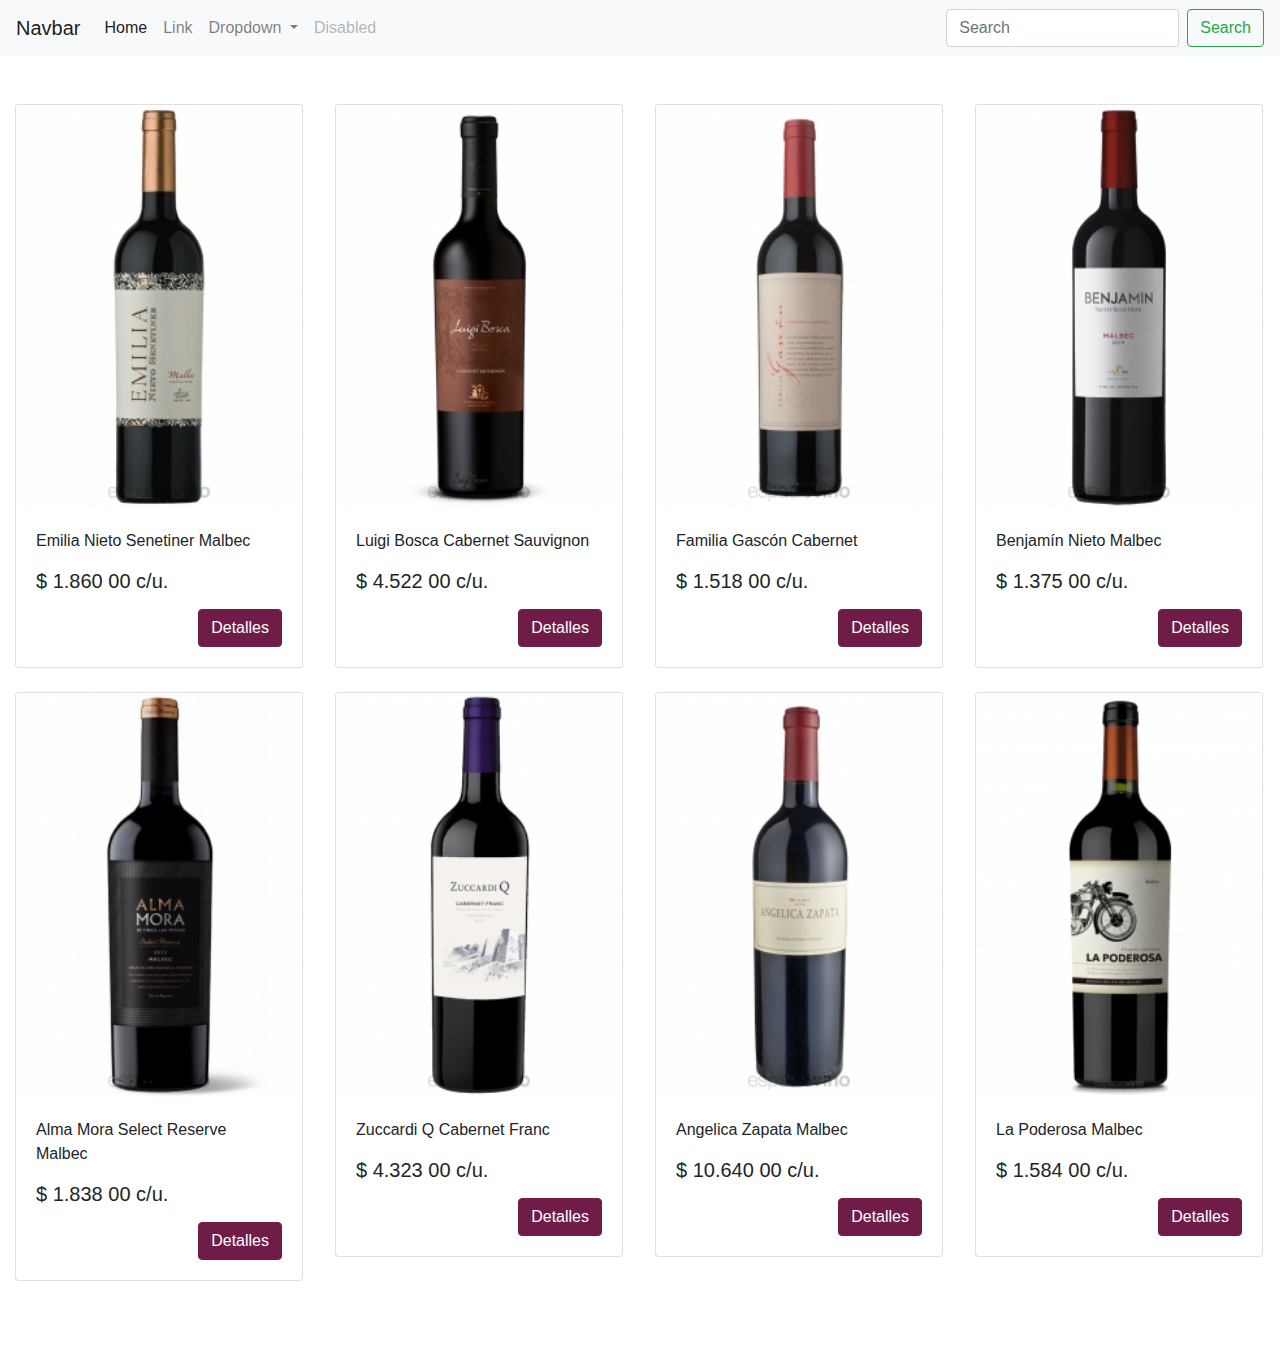
==== index.html @ 59a37672 "CODIGO BASE" ====
<!DOCTYPE html>
<html lang="en">

<head>
    <meta charset="UTF-8">
    <meta name="viewport" content="width=device-width, initial-scale=1.0">
    <title>Vinoteca</title>
    <link rel="shortcut icon" href="img/ico.png">
    <link rel="stylesheet" href="https://cdn.jsdelivr.net/npm/bootstrap@4.0.0/dist/css/bootstrap.min.css"
        integrity="sha384-Gn5384xqQ1aoWXA+058RXPxPg6fy4IWvTNh0E263XmFcJlSAwiGgFAW/dAiS6JXm" crossorigin="anonymous">
    <link rel="stylesheet" href="css/style.css">
</head>

<body>
    <nav class="navbar navbar-expand-lg navbar-light bg-light">
        <a class="navbar-brand" href="#">Navbar</a>
        <button class="navbar-toggler" type="button" data-toggle="collapse" data-target="#navbarSupportedContent"
            aria-controls="navbarSupportedContent" aria-expanded="false" aria-label="Toggle navigation">
            <span class="navbar-toggler-icon"></span>
        </button>

        <div class="collapse navbar-collapse" id="navbarSupportedContent">
            <ul class="navbar-nav mr-auto">
                <li class="nav-item active">
                    <a class="nav-link" href="#">Home <span class="sr-only">(current)</span></a>
                </li>
                <li class="nav-item">
                    <a class="nav-link" href="#">Link</a>
                </li>
                <li class="nav-item dropdown">
                    <a class="nav-link dropdown-toggle" href="#" id="navbarDropdown" role="button"
                        data-toggle="dropdown" aria-haspopup="true" aria-expanded="false">
                        Dropdown
                    </a>
                    <div class="dropdown-menu" aria-labelledby="navbarDropdown">
                        <a class="dropdown-item" href="#">Action</a>
                        <a class="dropdown-item" href="#">Another action</a>
                        <div class="dropdown-divider"></div>
                        <a class="dropdown-item" href="#">Something else here</a>
                    </div>
                </li>
                <li class="nav-item">
                    <a class="nav-link disabled" href="#">Disabled</a>
                </li>
            </ul>
            <form class="form-inline my-2 my-lg-0">
                <input class="form-control mr-sm-2" type="search" placeholder="Search" aria-label="Search">
                <button class="btn btn-outline-success my-2 my-sm-0" type="submit">Search</button>
            </form>
        </div>
    </nav>

    <section class="container-fluid">
        <div class="row my-5 justify-content-center align-items-stretch">
            <div class="col-3 mb-4">
                <div class="card" style="width: 18rem;">
                    <img class="card-img-top" src="img/thumb_62382_default_small.jpeg" alt="Card image cap">
                    <div class="card-body">
                        <p class="card-text">Emilia Nieto Senetiner Malbec</p>
                        <h5 class="card-title">$ 1.860 00 c/u.</h5>
                        <div class="text-right mt-3">
                            <a href="./detalles/thumb_62382_default_small.html" class="btn btn-violeta">Detalles</a>
                        </div>
                    </div>
                </div>
            </div>

            <div class="col-3 mb-4">
                <div class="card align-self-stretch " style="width: 18rem;">
                    <img class="card-img-top" src="img/thumb_53475_default_small.jpeg" alt="Card image cap">
                    <div class="card-body">
                        <p class="card-text">Luigi Bosca Cabernet Sauvignon</p>
                        <h5 class="card-title">$ 4.522 00 c/u.</h5>
                        <div class="text-right mt-3">
                            <a href="./detalles/thumb_53475_default_small.html" class="btn btn-violeta">Detalles</a>
                        </div>
                    </div>
                </div>
            </div>

            <div class="col-3 mb-4">
                <div class="card" style="width: 18rem;">
                    <img class="card-img-top" src="img/thumb_53976_default_small.jpeg" alt="Card image cap">
                    <div class="card-body">
                        <p class="card-text">Familia Gascón Cabernet</p>
                        <h5 class="card-title">$ 1.518 00 c/u.</h5>
                        <div class="text-right mt-3">
                            <a href="./detalles/thumb_53976_default_small.html" class="btn btn-violeta">Detalles</a>
                        </div>
                    </div>
                </div>
            </div>

            <div class="col-3 mb-4">
                <div class="card" style="width: 18rem;">
                    <img class="card-img-top" src="img/thumb_62369_default_small.jpeg" alt="Card image cap">
                    <div class="card-body">
                        <p class="card-text">Benjamín Nieto Malbec</p>
                        <h5 class="card-title">$ 1.375 00 c/u.</h5>
                        <div class="text-right mt-3">
                            <a href="./detalles/thumb_62369_default_small.html" class="btn btn-violeta">Detalles</a>
                        </div>
                    </div>
                </div>
            </div>

            <div class="col-3 mb-4">
                <div class="card" style="width: 18rem;">
                    <img class="card-img-top" src="img/thumb_58850_default_small.jpeg" alt="Card image cap">
                    <div class="card-body">
                        <p class="card-text">Alma Mora Select Reserve Malbec</p>
                        <h5 class="card-title">$ 1.838 00 c/u.</h5>
                        <div class="text-right mt-3">
                            <a href="./detalles/thumb_58850_default_small.html" class="btn btn-violeta">Detalles</a>
                        </div>
                    </div>
                </div>
            </div>

            <div class="col-3 mb-4">
                <div class="card" style="width: 18rem;">
                    <img class="card-img-top" src="img/thumb_61778_default_small.jpeg" alt="Card image cap">
                    <div class="card-body">
                        <p class="card-text">Zuccardi Q Cabernet Franc</p>
                        <h5 class="card-title">$ 4.323 00 c/u.</h5>
                        <div class="text-right mt-3">
                            <a href="./detalles/thumb_61778_default_small.html" class="btn btn-violeta">Detalles</a>
                        </div>
                    </div>
                </div>
            </div>

            <div class="col-3 mb-4">
                <div class="card" style="width: 18rem;">
                    <img class="card-img-top" src="img/thumb_52803_default_small.jpeg" alt="Card image cap">
                    <div class="card-body">
                        <p class="card-text">Angelica Zapata Malbec</p>
                        <h5 class="card-title">$ 10.640 00 c/u.</h5>
                        <div class="text-right mt-3">
                            <a href="./detalles/thumb_52803_default_small.html" class="btn btn-violeta">Detalles</a>
                        </div>
                    </div>
                </div>
            </div>

            <div class="col-3 mb-4">
                <div class="card" style="width: 18rem;">
                    <img class="card-img-top" src="img/thumb_56275_default_small.jpeg" alt="Card image cap">
                    <div class="card-body">
                        <p class="card-text">La Poderosa Malbec</p>
                        <h5 class="card-title">$ 1.584 00 c/u.</h5>
                        <div class="text-right mt-3">
                            <a href="./detalles/thumb_56275_default_small.html" class="btn btn-violeta">Detalles</a>
                        </div>
                    </div>
                </div>
            </div>
        </div>
    </section>

    <script src="https://code.jquery.com/jquery-3.2.1.min.js"></script>
    <script src="https://cdn.jsdelivr.net/npm/popper.js@1.12.9/dist/umd/popper.min.js"
        integrity="sha384-ApNbgh9B+Y1QKtv3Rn7W3mgPxhU9K/ScQsAP7hUibX39j7fakFPskvXusvfa0b4Q"
        crossorigin="anonymous"></script>
    <script src="https://cdn.jsdelivr.net/npm/bootstrap@4.0.0/dist/js/bootstrap.min.js"
        integrity="sha384-JZR6Spejh4U02d8jOt6vLEHfe/JQGiRRSQQxSfFWpi1MquVdAyjUar5+76PVCmYl"
        crossorigin="anonymous"></script>
</body>

</html>
---- css/style.css ----
.btn-violeta {
    color: #fff;
    background-color: #6F1C48;
    border-color: #6F1C48;
}

.btn-violeta:hover {
    background-color: #581B3B;
    color: #fff;
}
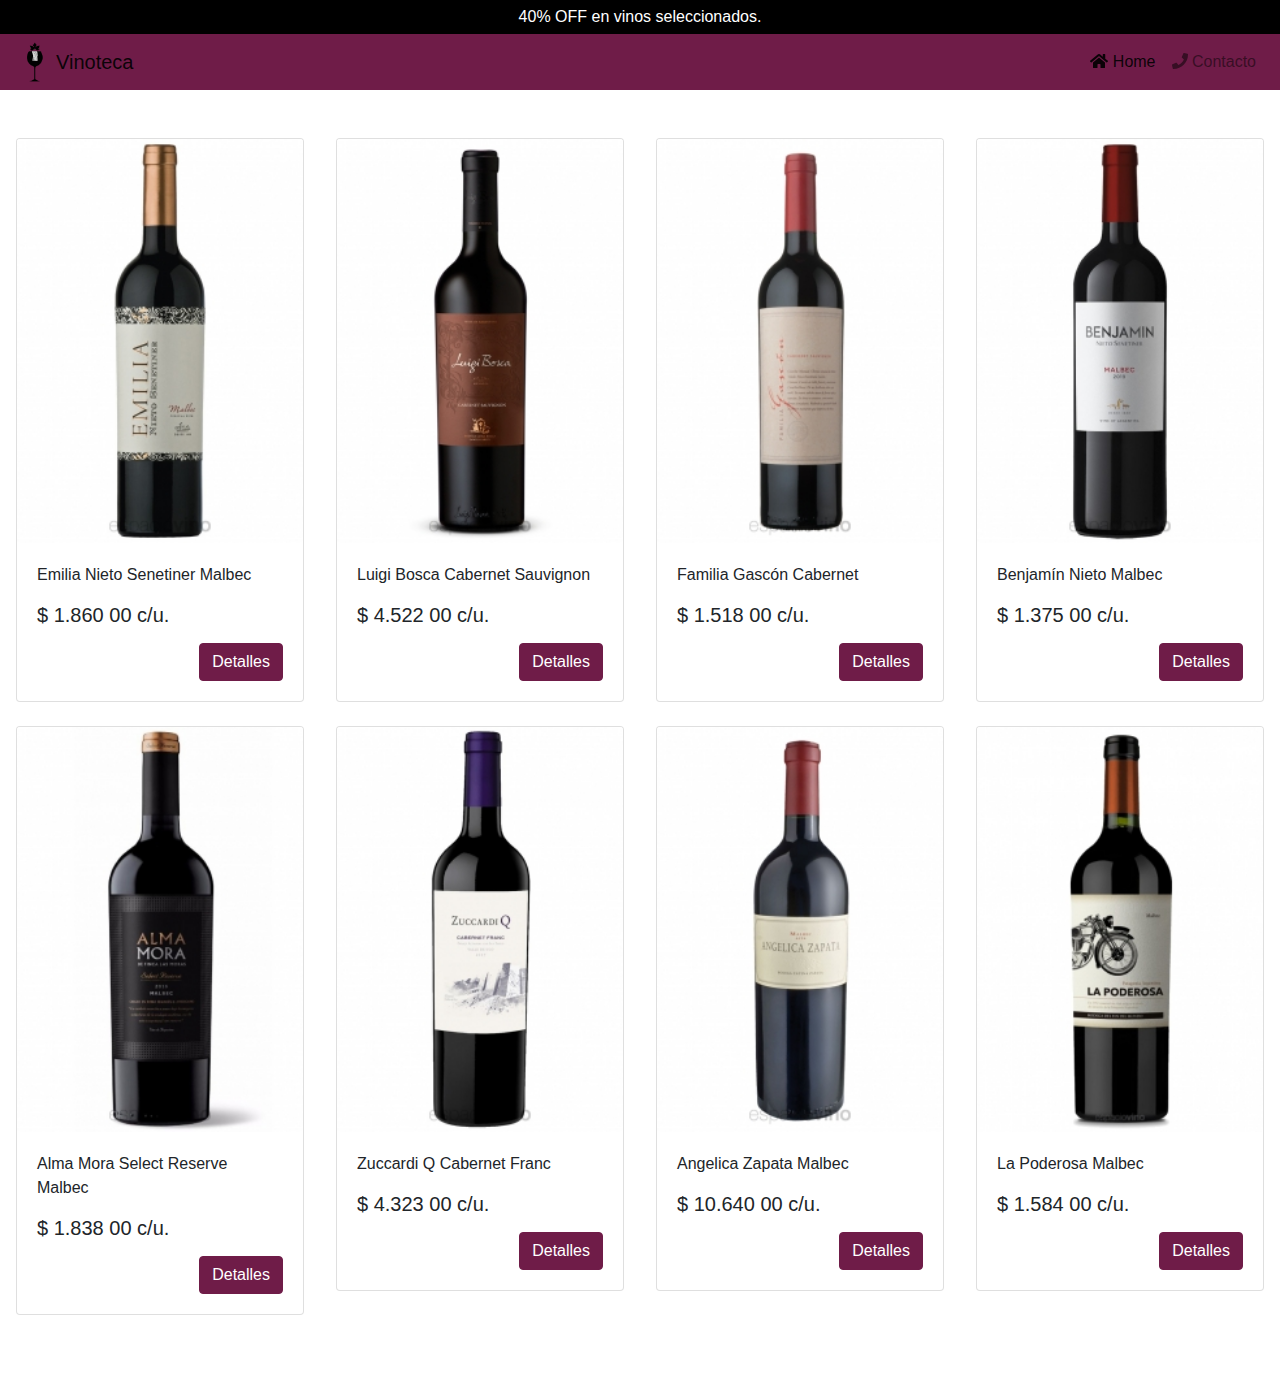
==== commit 9ff4d355: "SE AGREGAN ESTILOS EN NAVEGADOR" ====
--- a/index.html
+++ b/index.html
@@ -9,51 +9,34 @@
     <link rel="stylesheet" href="https://cdn.jsdelivr.net/npm/bootstrap@4.0.0/dist/css/bootstrap.min.css"
         integrity="sha384-Gn5384xqQ1aoWXA+058RXPxPg6fy4IWvTNh0E263XmFcJlSAwiGgFAW/dAiS6JXm" crossorigin="anonymous">
     <link rel="stylesheet" href="css/style.css">
+    <link rel="stylesheet" href="fontawesome/css/all.css">
 </head>
 
 <body>
-    <nav class="navbar navbar-expand-lg navbar-light bg-light">
-        <a class="navbar-brand" href="#">Navbar</a>
+    <div class="nav-black">40% OFF en vinos seleccionados. </div>
+    <nav class="navbar navbar-expand-lg navbar-light bg-violeta">
+        <img style="width: 40px;" src="img/ico.png" alt=""><a class="navbar-brand" href="#">Vinoteca</a>
         <button class="navbar-toggler" type="button" data-toggle="collapse" data-target="#navbarSupportedContent"
             aria-controls="navbarSupportedContent" aria-expanded="false" aria-label="Toggle navigation">
             <span class="navbar-toggler-icon"></span>
         </button>
 
         <div class="collapse navbar-collapse" id="navbarSupportedContent">
-            <ul class="navbar-nav mr-auto">
+            <ul class="navbar-nav ml-auto">
                 <li class="nav-item active">
-                    <a class="nav-link" href="#">Home <span class="sr-only">(current)</span></a>
+                    <a class="nav-link" href="#"><i class="fas fa-home"></i>&nbsp;Home</a>
                 </li>
                 <li class="nav-item">
-                    <a class="nav-link" href="#">Link</a>
-                </li>
-                <li class="nav-item dropdown">
-                    <a class="nav-link dropdown-toggle" href="#" id="navbarDropdown" role="button"
-                        data-toggle="dropdown" aria-haspopup="true" aria-expanded="false">
-                        Dropdown
-                    </a>
-                    <div class="dropdown-menu" aria-labelledby="navbarDropdown">
-                        <a class="dropdown-item" href="#">Action</a>
-                        <a class="dropdown-item" href="#">Another action</a>
-                        <div class="dropdown-divider"></div>
-                        <a class="dropdown-item" href="#">Something else here</a>
-                    </div>
-                </li>
-                <li class="nav-item">
-                    <a class="nav-link disabled" href="#">Disabled</a>
+                    <a class="nav-link" href="#"><i class="fas fa-phone"></i>&nbsp;Contacto</a>
                 </li>
             </ul>
-            <form class="form-inline my-2 my-lg-0">
-                <input class="form-control mr-sm-2" type="search" placeholder="Search" aria-label="Search">
-                <button class="btn btn-outline-success my-2 my-sm-0" type="submit">Search</button>
-            </form>
         </div>
     </nav>
 
     <section class="container-fluid">
-        <div class="row my-5 justify-content-center align-items-stretch">
-            <div class="col-3 mb-4">
-                <div class="card" style="width: 18rem;">
+        <div class="row my-5 justify-content-center">
+            <div class="col-auto col-xl-3 mb-4">
+                <div class="card m-auto" style="width: 18rem;">
                     <img class="card-img-top" src="img/thumb_62382_default_small.jpeg" alt="Card image cap">
                     <div class="card-body">
                         <p class="card-text">Emilia Nieto Senetiner Malbec</p>
@@ -65,8 +48,8 @@
                 </div>
             </div>
 
-            <div class="col-3 mb-4">
-                <div class="card align-self-stretch " style="width: 18rem;">
+            <div class="col-auto col-xl-3 mb-4">
+                <div class="card m-auto" style="width: 18rem;">
                     <img class="card-img-top" src="img/thumb_53475_default_small.jpeg" alt="Card image cap">
                     <div class="card-body">
                         <p class="card-text">Luigi Bosca Cabernet Sauvignon</p>
@@ -78,8 +61,8 @@
                 </div>
             </div>
 
-            <div class="col-3 mb-4">
-                <div class="card" style="width: 18rem;">
+            <div class="col-auto col-xl-3 mb-4">
+                <div class="card m-auto" style="width: 18rem;">
                     <img class="card-img-top" src="img/thumb_53976_default_small.jpeg" alt="Card image cap">
                     <div class="card-body">
                         <p class="card-text">Familia Gascón Cabernet</p>
@@ -91,8 +74,8 @@
                 </div>
             </div>
 
-            <div class="col-3 mb-4">
-                <div class="card" style="width: 18rem;">
+            <div class="col-auto col-xl-3 mb-4">
+                <div class="card m-auto" style="width: 18rem;">
                     <img class="card-img-top" src="img/thumb_62369_default_small.jpeg" alt="Card image cap">
                     <div class="card-body">
                         <p class="card-text">Benjamín Nieto Malbec</p>
@@ -104,8 +87,8 @@
                 </div>
             </div>
 
-            <div class="col-3 mb-4">
-                <div class="card" style="width: 18rem;">
+            <div class="col-auto col-xl-3 mb-4">
+                <div class="card m-auto" style="width: 18rem;">
                     <img class="card-img-top" src="img/thumb_58850_default_small.jpeg" alt="Card image cap">
                     <div class="card-body">
                         <p class="card-text">Alma Mora Select Reserve Malbec</p>
@@ -117,8 +100,8 @@
                 </div>
             </div>
 
-            <div class="col-3 mb-4">
-                <div class="card" style="width: 18rem;">
+            <div class="col-auto col-xl-3 mb-4">
+                <div class="card m-auto" style="width: 18rem;">
                     <img class="card-img-top" src="img/thumb_61778_default_small.jpeg" alt="Card image cap">
                     <div class="card-body">
                         <p class="card-text">Zuccardi Q Cabernet Franc</p>
@@ -130,8 +113,8 @@
                 </div>
             </div>
 
-            <div class="col-3 mb-4">
-                <div class="card" style="width: 18rem;">
+            <div class="col-auto col-xl-3 mb-4">
+                <div class="card m-auto" style="width: 18rem;">
                     <img class="card-img-top" src="img/thumb_52803_default_small.jpeg" alt="Card image cap">
                     <div class="card-body">
                         <p class="card-text">Angelica Zapata Malbec</p>
@@ -143,8 +126,8 @@
                 </div>
             </div>
 
-            <div class="col-3 mb-4">
-                <div class="card" style="width: 18rem;">
+            <div class="col-auto col-xl-3 mb-4">
+                <div class="card m-auto" style="width: 18rem;">
                     <img class="card-img-top" src="img/thumb_56275_default_small.jpeg" alt="Card image cap">
                     <div class="card-body">
                         <p class="card-text">La Poderosa Malbec</p>
@@ -165,6 +148,7 @@
     <script src="https://cdn.jsdelivr.net/npm/bootstrap@4.0.0/dist/js/bootstrap.min.js"
         integrity="sha384-JZR6Spejh4U02d8jOt6vLEHfe/JQGiRRSQQxSfFWpi1MquVdAyjUar5+76PVCmYl"
         crossorigin="anonymous"></script>
+    <script src="fontawesome/js/all.js"></script>
 </body>
 
 </html>--- a/css/style.css
+++ b/css/style.css
@@ -7,4 +7,16 @@
 .btn-violeta:hover {
     background-color: #581B3B;
     color: #fff;
+}
+
+.bg-violeta {
+    background-color: #6F1C48;
+}
+
+.nav-black {
+    width: 100%;
+    background-color: black;
+    color: #fff;
+    text-align: center;
+    padding: 5px;
 }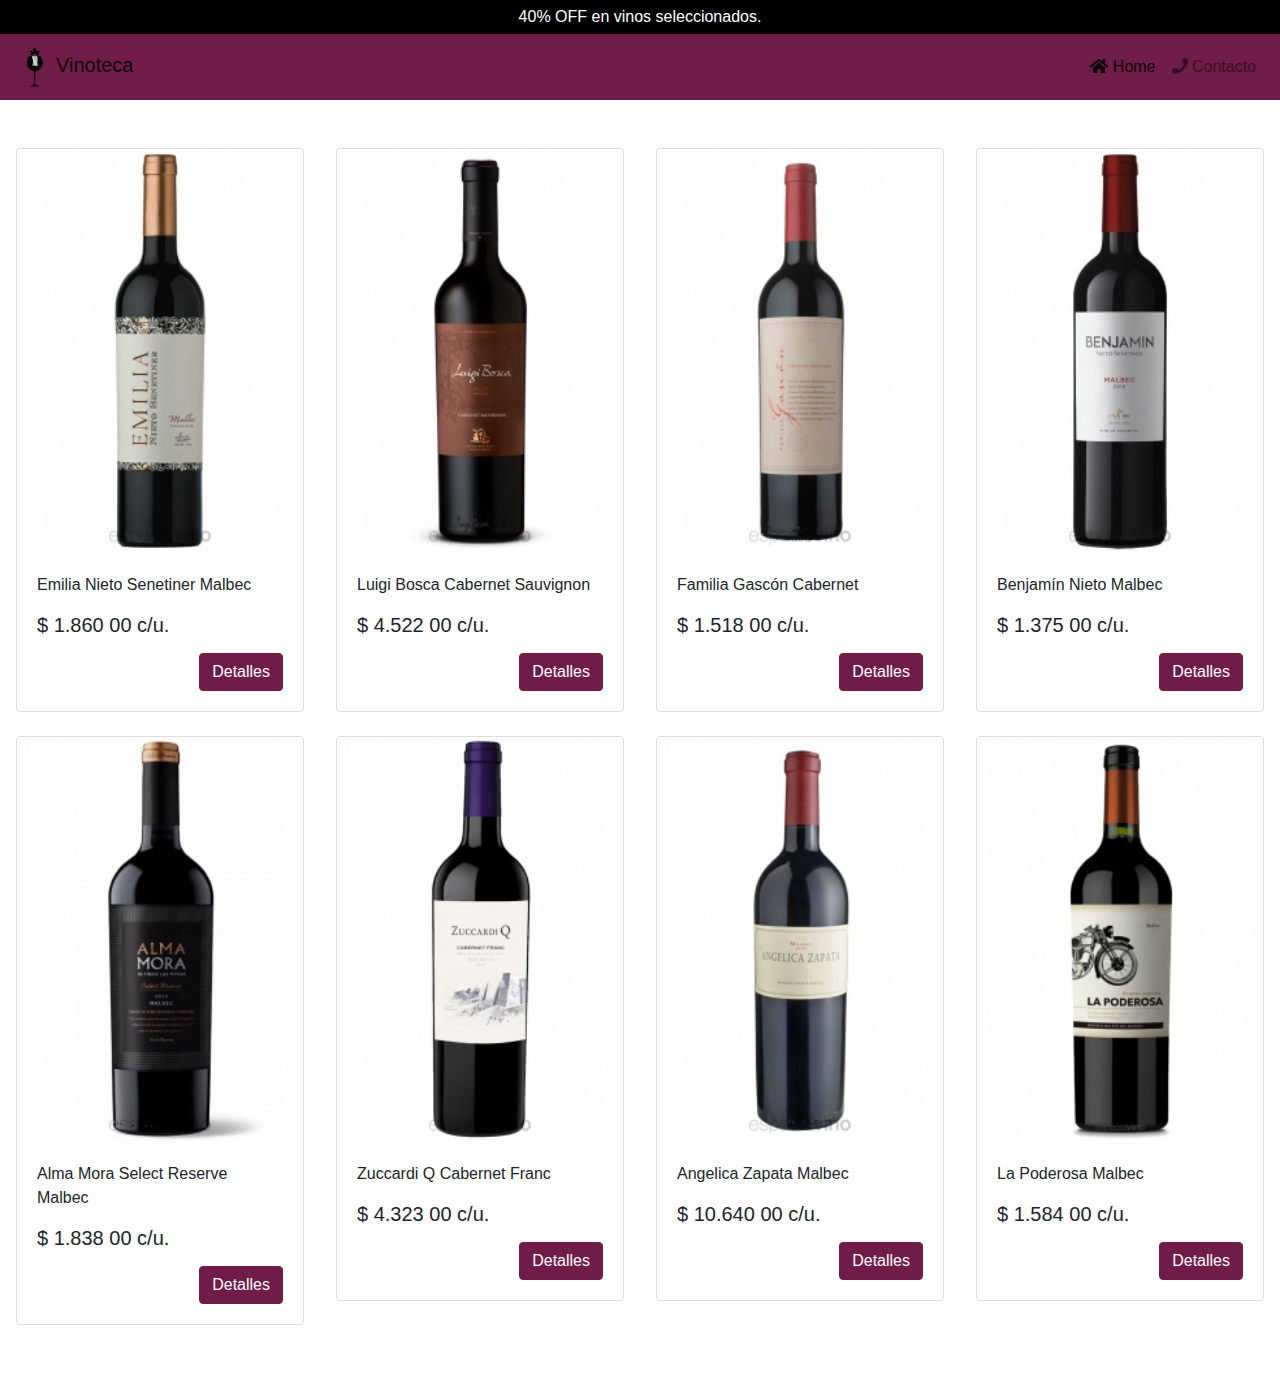
==== commit f4dd6a4f: "CORRECCIONES DE ESTILOS" ====
--- a/index.html
+++ b/index.html
@@ -15,7 +15,7 @@
 <body>
     <div class="nav-black">40% OFF en vinos seleccionados. </div>
     <nav class="navbar navbar-expand-lg navbar-light bg-violeta">
-        <img style="width: 40px;" src="img/ico.png" alt=""><a class="navbar-brand" href="#">Vinoteca</a>
+        <a class="navbar-brand" href="#"><img style="width: 40px;" src="img/ico.png" alt="">Vinoteca</a>
         <button class="navbar-toggler" type="button" data-toggle="collapse" data-target="#navbarSupportedContent"
             aria-controls="navbarSupportedContent" aria-expanded="false" aria-label="Toggle navigation">
             <span class="navbar-toggler-icon"></span>
